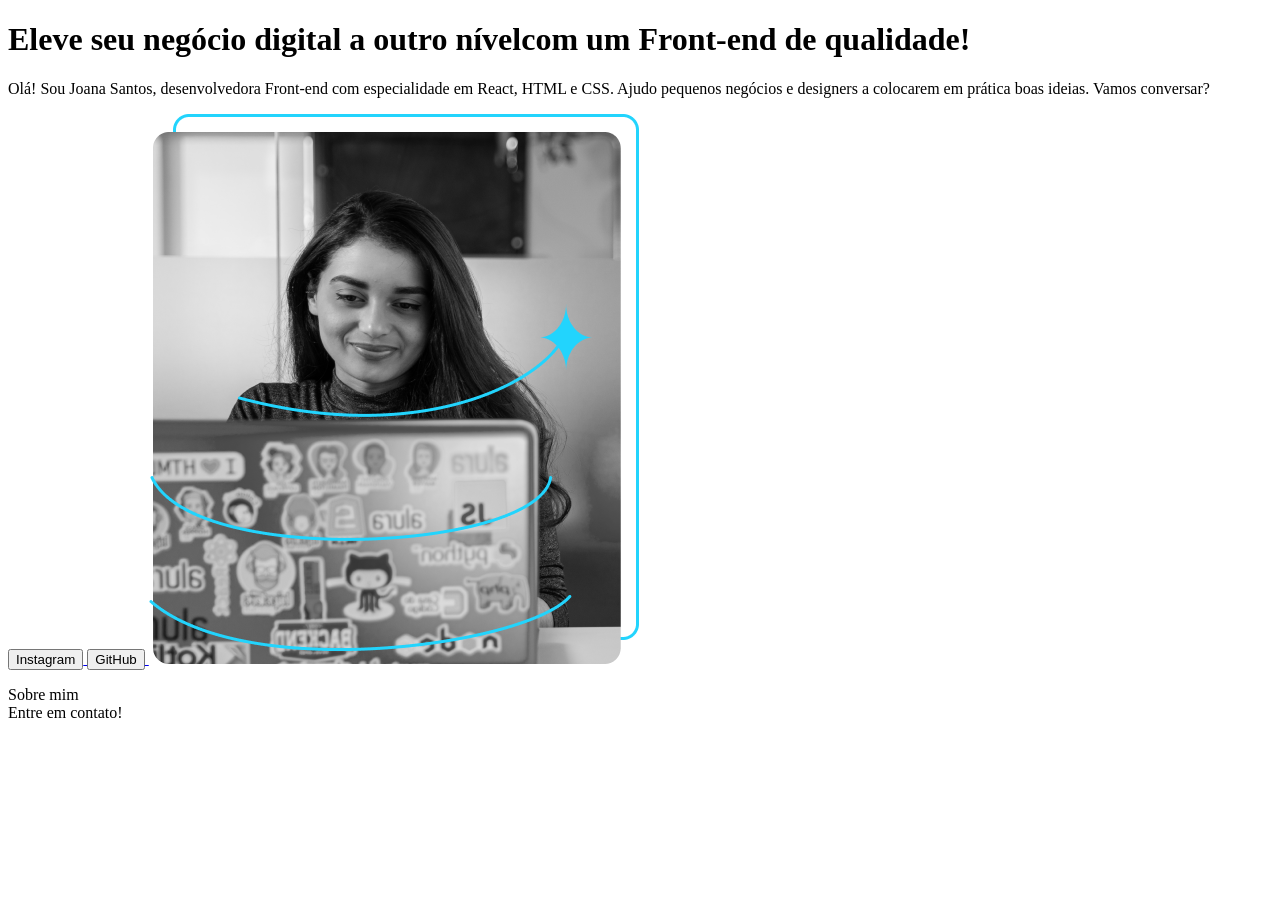
==== index.html @ f61bb461 "Adicionando o Esqueleto do projeto" ====
<!DOCTYPE html>
<html lang="pt-br">
<head>
    <meta charset="UTF-8">
    <meta name="viewport" content="width=device-width, initial-scale=1.0">
    <title>Document</title>
</head>
<body>
    <header></header>
    <main>
        <h1>Eleve seu negócio digital a outro nível<strong>com um Front-end de qualidade!</strong></h1>
            <p>
                Olá! Sou Joana Santos, desenvolvedora Front-end com especialidade em React,
                HTML e CSS. Ajudo pequenos negócios e designers a colocarem em prática boas ideias. Vamos conversar?
            </p>
            <a  href="https://www.instagram.com/jhonatanteles0_0/">
                <button>Instagram</button> 
            </a>
            <a  href="https://github.com/JonathasTelesdeOliveira">
                <button>GitHub</button>
            </a>
        
        <img src="Imagem.png" alt="Moça digitando">
            <p> 
                Sobre mim <br>
                Entre em contato!
            </p> 
    </main>
</body>
    <flotter></flotter>
</html>
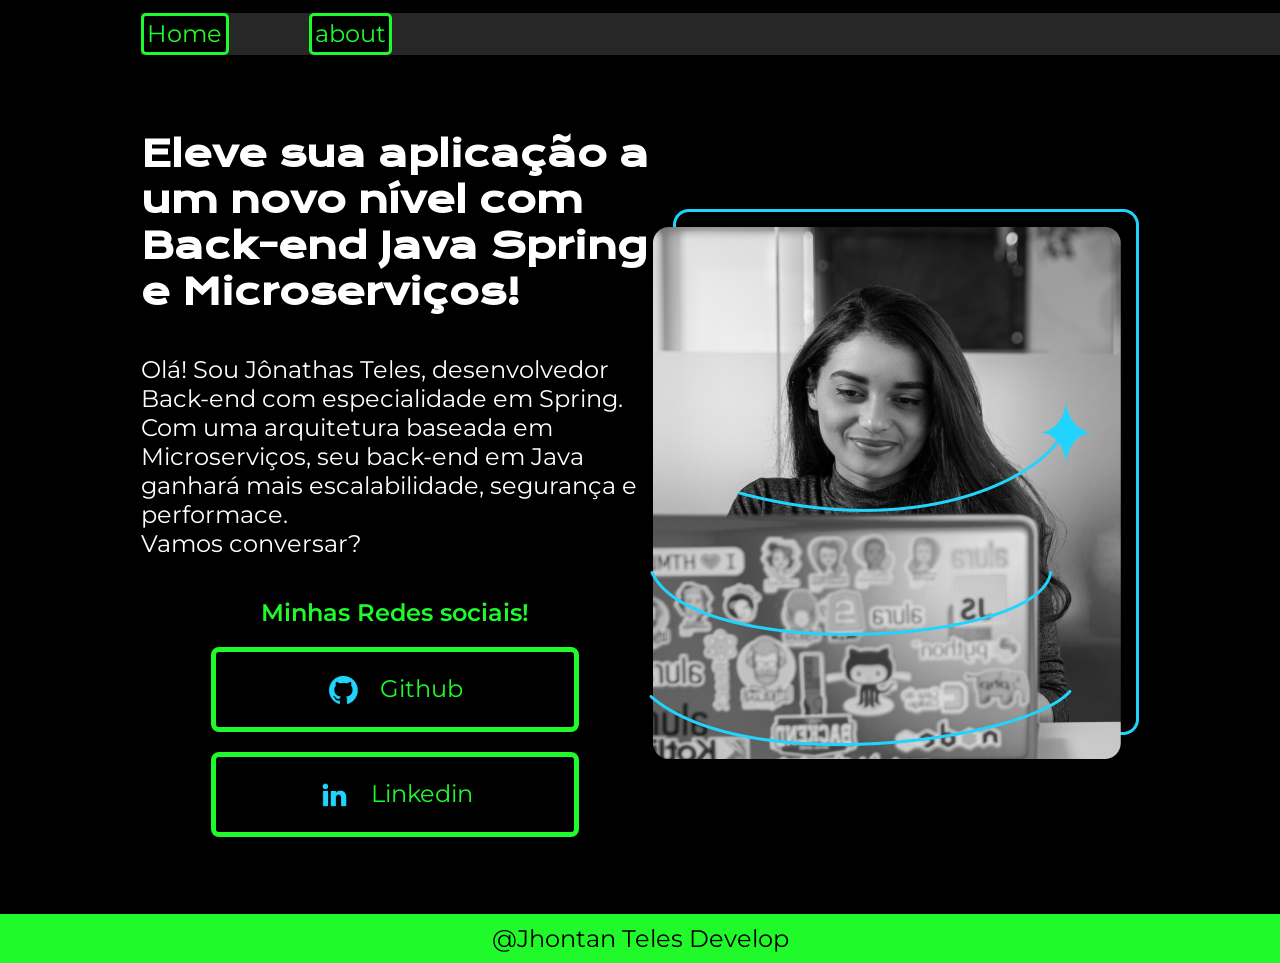
==== commit f2cc016a: "Finalizando Home Iniciando About" ====
--- a/index.html
+++ b/index.html
@@ -4,28 +4,40 @@
     <meta charset="UTF-8">
     <meta name="viewport" content="width=device-width, initial-scale=1.0">
     <title>Document</title>
+    <link rel="stylesheet" href="./styles/styles.css">
 </head>
 <body>
-    <header></header>
-    <main>
-        <h1>Eleve seu negócio digital a outro nível<strong>com um Front-end de qualidade!</strong></h1>
-            <p>
-                Olá! Sou Joana Santos, desenvolvedora Front-end com especialidade em React,
-                HTML e CSS. Ajudo pequenos negócios e designers a colocarem em prática boas ideias. Vamos conversar?
-            </p>
-            <a  href="https://www.instagram.com/jhonatanteles0_0/">
-                <button>Instagram</button> 
-            </a>
-            <a  href="https://github.com/JonathasTelesdeOliveira">
-                <button>GitHub</button>
-            </a>
-        
-        <img src="Imagem.png" alt="Moça digitando">
-            <p> 
-                Sobre mim <br>
-                Entre em contato!
-            </p> 
+    <header class="cabecalho">
+        <nav class="cabecalho_menu">
+            <a class="cabecalho_menu_link" href="./index.html">Home</a>
+            <a class="cabecalho_menu_link" href="./abaut.html">about</a>
+        </nav>
+    </header>
+    <main class="conteiner">
+       <section class="conteiner_conteudo">
+            <h1 class="conteiner_conteudo_titulo">Eleve sua aplicação a um novo nível
+                <strong class="titulo_destaque"> 
+                    com Back-end Java Spring e Microserviços!
+                </strong>
+            </h1>
+                <p class="conteiner_conteudo_texto">
+                    Olá! Sou Jônathas Teles, desenvolvedor Back-end com especialidade em Spring.
+                    Com uma arquitetura baseada em Microserviços, seu back-end em Java ganhará mais escalabilidade, segurança e performace. <br> Vamos conversar?
+                </p>
+            <div class="conteiner_link">
+                <h2 class="conteiner_link_subtitulo">
+                    Minhas Redes sociais!
+                </h2>
+                <a class="conteiner_link_links" href="https://github.com/JonathasTelesdeOliveira">
+                    <img src="./assets/github.png">Github</a>
+                <a class="conteiner_link_links" href="https://www.linkedin.com/in/jhonatan-teles/">
+                    <img src="./assets/linkedin.png">Linkedin</a>
+            </div>    
+       </section>
+       <img class="img" src="./assets/img.png" alt="Foto Jhontan Teles">
     </main>
 </body>
-    <flotter></flotter>
+    <footer class="rodape">
+            <p>@Jhontan Teles Develop</p>
+    </footer>
 </html>
--- a/styles/styles.css
+++ b/styles/styles.css
@@ -0,0 +1,103 @@
+@import url('https://fonts.googleapis.com/css2?family=Krona+One&display=swap');
+@import url('https://fonts.googleapis.com/css2?family=Krona+One&family=Montserrat:ital,wght@0,100..900;1,100..900&display=swap');
+*{
+    margin: 0px;
+    padding: 0px;
+}
+body{
+   /* height: 100vh; */
+    background-color: #000000;
+    box-sizing: border-box;
+    color: #ffffff;
+}
+.conteiner{
+    padding: 6% 11%;
+    display: flex;
+    align-items: center;
+    justify-content: space-between;
+}
+.conteiner_conteudo{
+    width: 615px;
+    display: flex;
+    flex-direction: column;
+    gap: 40px;
+}
+.conteiner_conteudo_titulo{
+    font-size: 36px;
+    font-family: "Krona One", sans-serif;
+}
+.conteiner_conteudo_texto{
+    font-size: 24px;
+    font-family: "Montserrat", sans-serif;
+}
+
+.conteiner_link{
+    display: flex;
+    flex-direction: column;
+    justify-content: space-between;
+    gap: 20px;
+    align-items: center;
+}
+.conteiner_link_subtitulo{
+    font-family: "Montserrat", sans-serif;
+    font-weight: 600;
+    font-size: 24px;
+    color: #20FA2A;
+
+}
+.conteiner_link_links{
+    display: flex;
+    justify-content: center;
+    gap: 20px;
+
+    color: #20FA2A;
+    border: 5px solid  #20FA2A;
+    width: 358px;
+    text-align:center;
+    padding: 21.5px 0;
+    text-decoration: none;
+    border-radius: 8px;
+    font-weight: 400;
+    font-size: 24px;
+    font-family: "Montserrat", sans-serif;
+}
+.conteiner_link_links:hover{
+    background-color: #272727;
+    padding: 2.5% 0;
+    border: 10px double #20FA2A;
+    box-sizing: border-box;
+}
+.rodape{
+    color:#000000;
+    background-color: #20FA2A;
+    text-align: center;
+    padding: 10px;
+    font-size: 24px;
+    font-family: "Montserrat", sans-serif;
+}
+.cabecalho{
+    padding: 1% 0 0 11%;
+}
+.cabecalho_menu{
+    display: flex;
+    gap: 80px;
+    justify-content: left;
+    background-color: #272727;
+    font-size: 24px;
+    font-family: "Montserrat", sans-serif;
+}
+.cabecalho_menu_link{
+    color:  #20FA2A;
+    padding: 0.3%;
+    background-color: #000000;
+    border: 3px solid #20FA2A;
+    border-radius: 5px;
+    text-decoration: none;
+
+}
+.cabecalho_menu_link:hover{
+    background-color: #272727;
+    padding: 0.2%;
+    border: 3px double #20FA2A;
+    box-sizing: border-box;
+}
